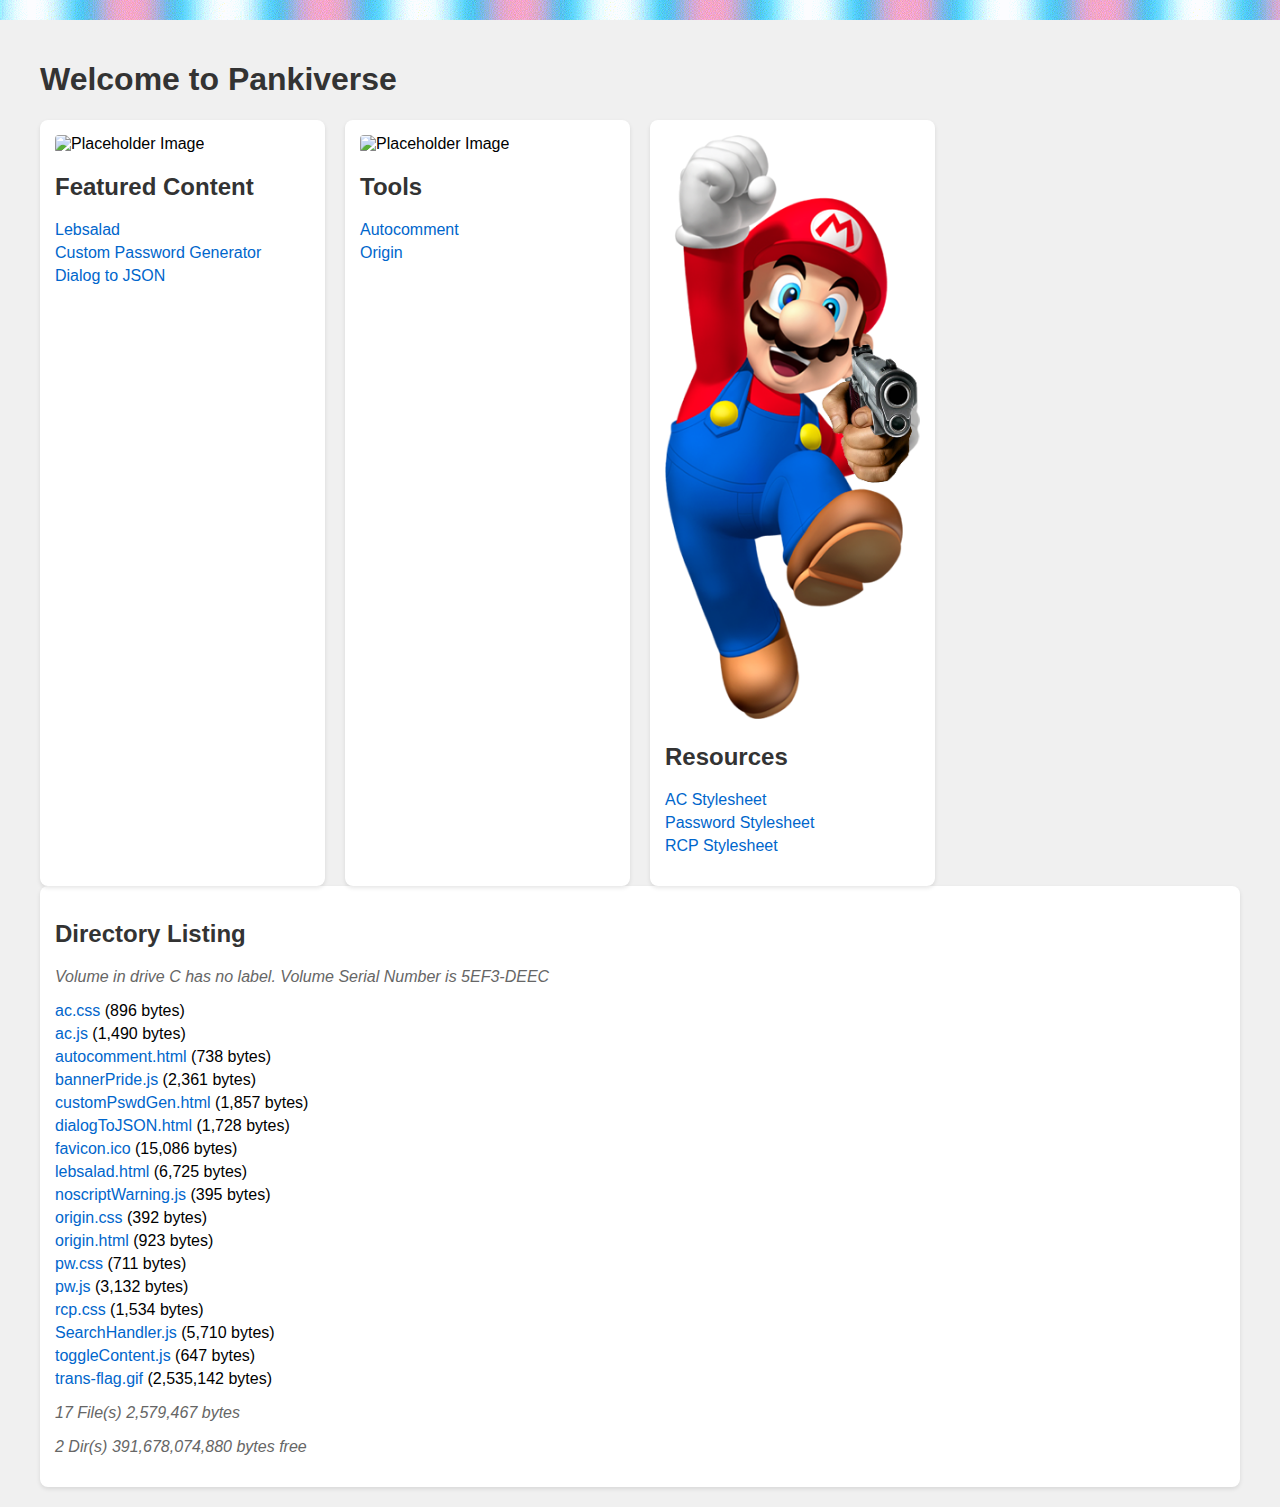
==== index.html @ c0a84991 "Add files via upload" ====
<!DOCTYPE html>
<html lang="en">
<head>
    <meta charset="UTF-8">
    <meta name="viewport" content="width=device-width, initial-scale=1.0">
    <title>Pankiverse Navigation</title>
    <link rel="icon" href="favicon.ico" type="image/x-icon">
    <style>
        body {
            font-family: Arial, sans-serif;
            margin: 0;
            padding: 0;
            background-color: #f0f0f0;
        }
        #warning-banner {
            background-color: #ffcccc;
            padding: 10px;
            text-align: center;
            font-weight: bold;
        }
        .container {
            max-width: 1200px;
            margin: 0 auto;
            padding: 20px;
        }
        .grid {
            display: grid;
            grid-template-columns: repeat(auto-fill, minmax(250px, 1fr));
            gap: 20px;
        }
        .card {
            background-color: white;
            border-radius: 8px;
            padding: 15px;
            box-shadow: 0 2px 4px rgba(0,0,0,0.1);
        }
        .card img {
            max-width: 100%;
            height: auto;
            border-radius: 4px;
        }
        h1, h2 {
            color: #333;
        }
        ul {
            list-style-type: none;
            padding: 0;
        }
        li {
            margin-bottom: 5px;
        }
        a {
            color: #0066cc;
            text-decoration: none;
        }
        a:hover {
            text-decoration: underline;
        }
        .prefix-suffix {
            font-style: italic;
            color: #666;
        }
    </style>
</head>
<body>
    <div id="warning-banner">
        <!-- Warning banner content will be inserted here by JavaScript -->
    </div>

    <div class="container">
        <h1>Welcome to Pankiverse</h1>
        
        <div class="grid">
            <div class="card">
                <img src="https://via.placeholder.com/250x150" alt="Placeholder Image">
                <h2>Featured Content</h2>
                <ul>
                    <li><a href="lebsalad.html">Lebsalad</a></li>
                    <li><a href="customPswdGen.html">Custom Password Generator</a></li>
                    <li><a href="dialogToJSON.html">Dialog to JSON</a></li>
                </ul>
            </div>
            
            <div class="card">
                <img src="https://via.placeholder.com/250x150" alt="Placeholder Image">
                <h2>Tools</h2>
                <ul>
                    <li><a href="autocomment.html">Autocomment</a></li>
                    <li><a href="origin.html">Origin</a></li>
                </ul>
            </div>
            
            <div class="card">
                <img src="selfie.png" alt="Mario">
                <h2>Resources</h2>
                <ul>
                    <li><a href="ac.css">AC Stylesheet</a></li>
                    <li><a href="pw.css">Password Stylesheet</a></li>
                    <li><a href="rcp.css">RCP Stylesheet</a></li>
                </ul>
            </div>
        </div>
        
        <div class="card">
            <h2>Directory Listing</h2>
            <p class="prefix-suffix">Volume in drive C has no label. Volume Serial Number is 5EF3-DEEC</p>
            <ul>
                <li><a href="ac.css">ac.css</a> (896 bytes)</li>
                <li><a href="ac.js">ac.js</a> (1,490 bytes)</li>
                <li><a href="autocomment.html">autocomment.html</a> (738 bytes)</li>
                <li><a href="bannerPride.js">bannerPride.js</a> (2,361 bytes)</li>
                <li><a href="customPswdGen.html">customPswdGen.html</a> (1,857 bytes)</li>
                <li><a href="dialogToJSON.html">dialogToJSON.html</a> (1,728 bytes)</li>
                <li><a href="favicon.ico">favicon.ico</a> (15,086 bytes)</li>
                <li><a href="lebsalad.html">lebsalad.html</a> (6,725 bytes)</li>
                <li><a href="noscriptWarning.js">noscriptWarning.js</a> (395 bytes)</li>
                <li><a href="origin.css">origin.css</a> (392 bytes)</li>
                <li><a href="origin.html">origin.html</a> (923 bytes)</li>
                <li><a href="pw.css">pw.css</a> (711 bytes)</li>
                <li><a href="pw.js">pw.js</a> (3,132 bytes)</li>
                <li><a href="rcp.css">rcp.css</a> (1,534 bytes)</li>
                <li><a href="SearchHandler.js">SearchHandler.js</a> (5,710 bytes)</li>
                <li><a href="toggleContent.js">toggleContent.js</a> (647 bytes)</li>
                <li><a href="trans-flag.gif">trans-flag.gif</a> (2,535,142 bytes)</li>
            </ul>
            <p class="prefix-suffix">17 File(s) 2,579,467 bytes</p>
            <p class="prefix-suffix">2 Dir(s) 391,678,074,880 bytes free</p>
        </div>
    </div>

    <script src="bannerPride.js"></script>
    <script src="noscriptWarning.js"></script>
</body>
</html>
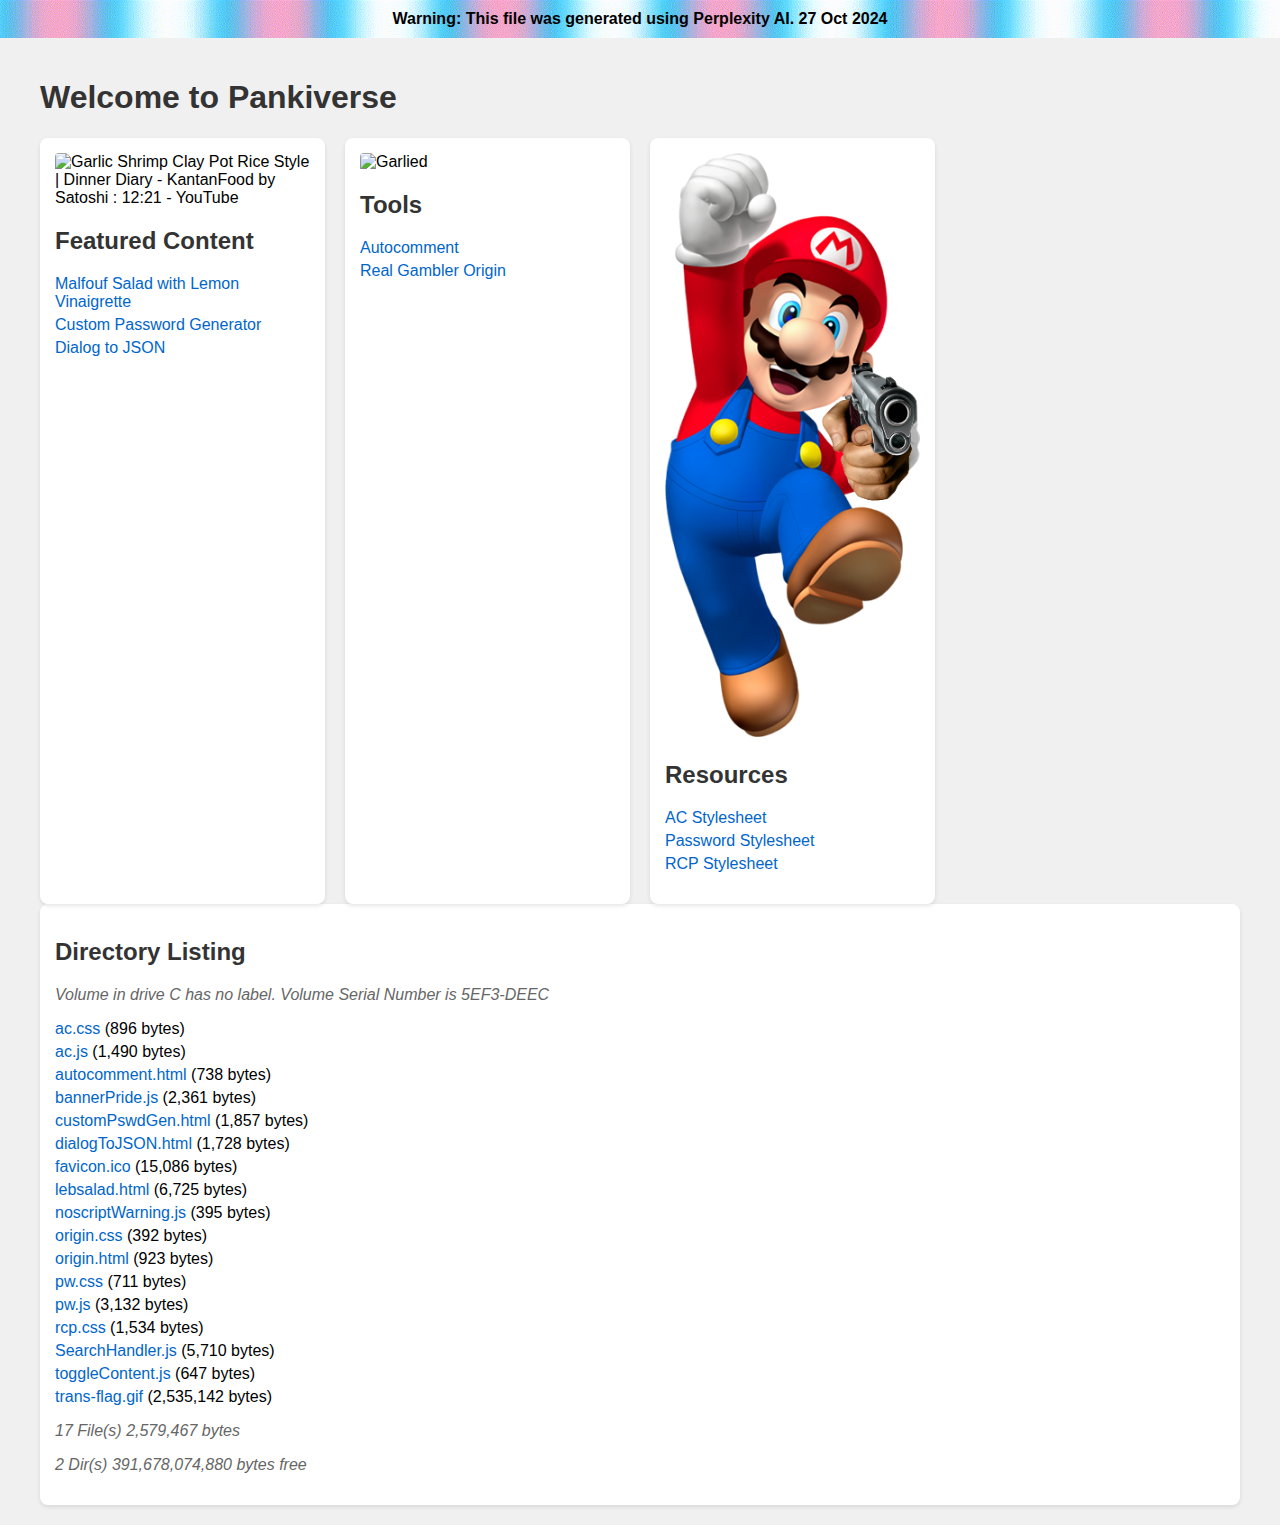
==== commit 5c57948d: "Update index.html" ====
--- a/index.html
+++ b/index.html
@@ -64,7 +64,10 @@
 </head>
 <body>
     <div id="warning-banner">
-        <!-- Warning banner content will be inserted here by JavaScript -->
+        <strong>Warning:</strong> This file was generated using Perplexity AI. 27 Oct 2024
+        <noscript>
+            <span class="javascript-warning">JavaScript is disabled. Some features may not work correctly.</span>
+        </noscript>
     </div>
 
     <div class="container">
@@ -72,21 +75,21 @@
         
         <div class="grid">
             <div class="card">
-                <img src="https://via.placeholder.com/250x150" alt="Placeholder Image">
+                <img src="https://i.ytimg.com/vi/T5S4ukg1Lqk/maxresdefault.jpg" alt="Garlic Shrimp Clay Pot Rice Style | Dinner Diary - KantanFood by Satoshi : 12:21 - YouTube">
                 <h2>Featured Content</h2>
                 <ul>
-                    <li><a href="lebsalad.html">Lebsalad</a></li>
+                    <li><a href="lebsalad.html">Malfouf Salad with Lemon Vinaigrette</a></li>
                     <li><a href="customPswdGen.html">Custom Password Generator</a></li>
                     <li><a href="dialogToJSON.html">Dialog to JSON</a></li>
                 </ul>
             </div>
             
             <div class="card">
-                <img src="https://via.placeholder.com/250x150" alt="Placeholder Image">
+                <img src="https://img.pastemagazine.com/wp-content/avuploads/2019/10/14172957/luqnf2opx6fub6apceix.jpg" alt="Garlied">
                 <h2>Tools</h2>
                 <ul>
                     <li><a href="autocomment.html">Autocomment</a></li>
-                    <li><a href="origin.html">Origin</a></li>
+                    <li><a href="origin.html">Real Gambler Origin</a></li>
                 </ul>
             </div>
             
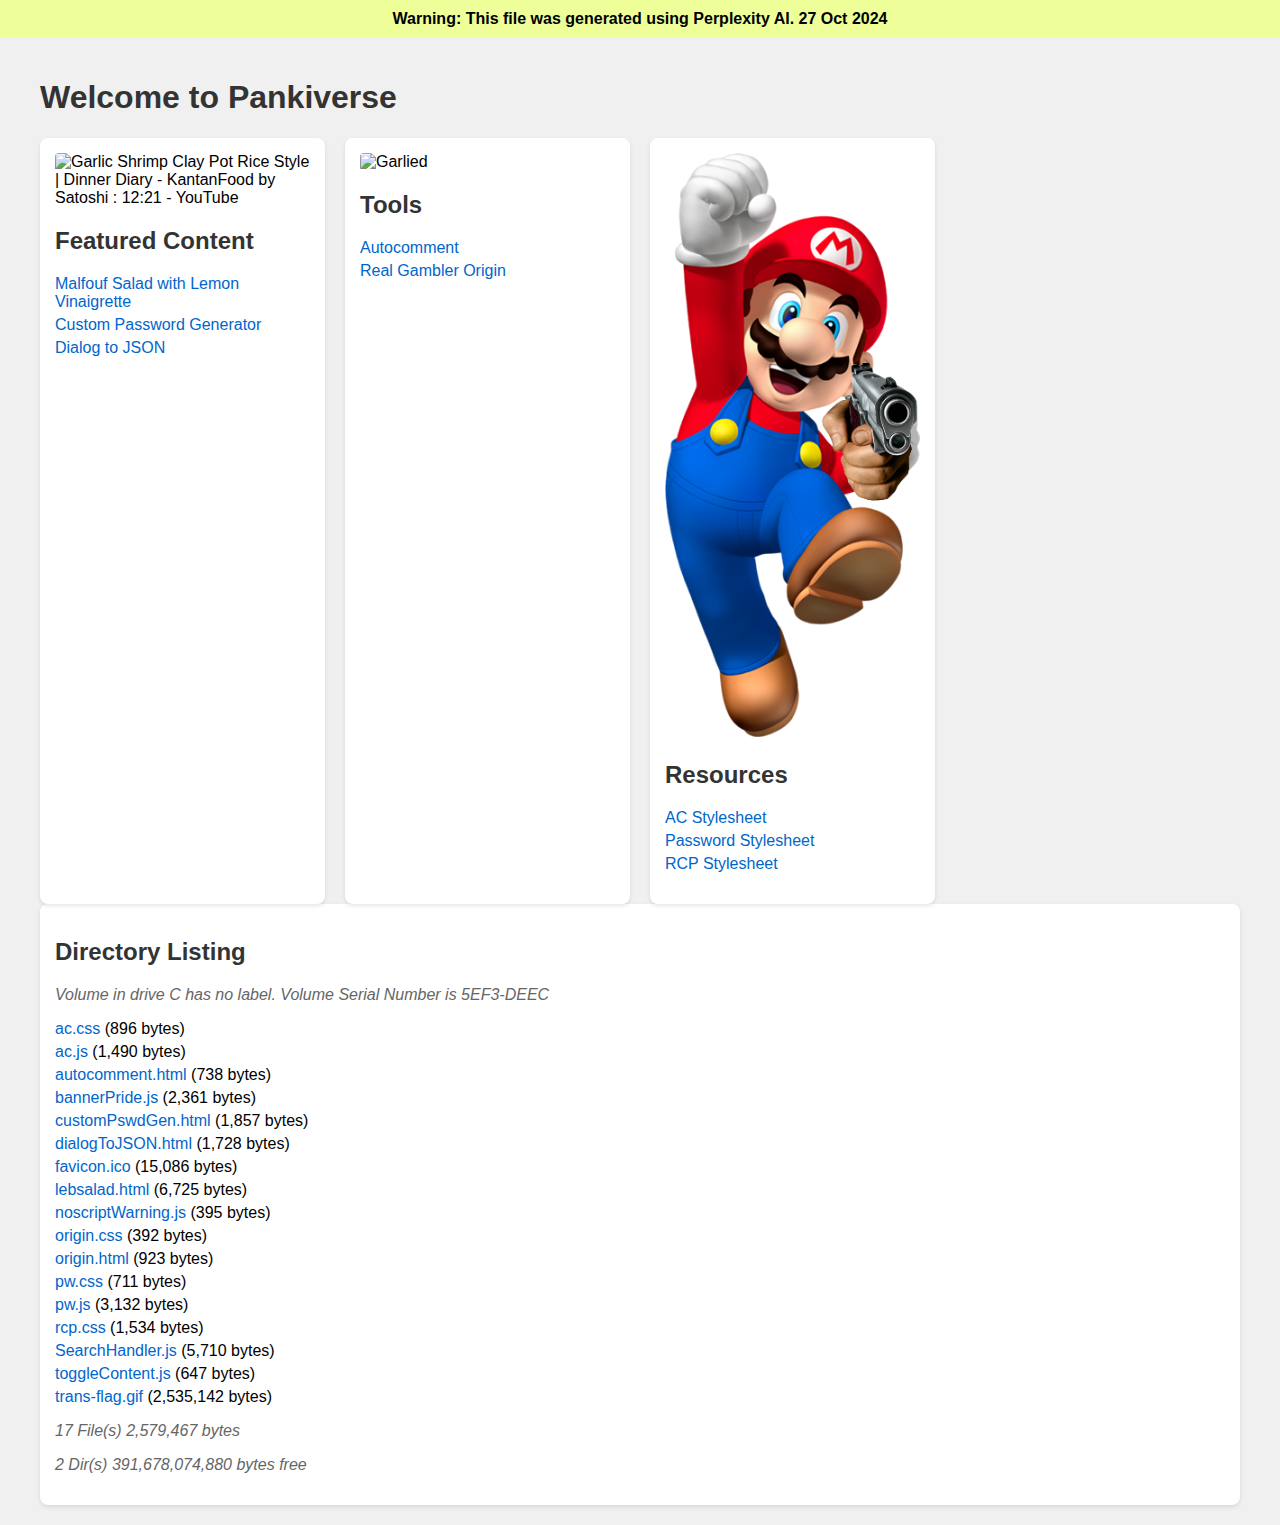
==== commit b64d399f: "Update index.html" ====
--- a/index.html
+++ b/index.html
@@ -78,7 +78,7 @@
                 <img src="https://i.ytimg.com/vi/T5S4ukg1Lqk/maxresdefault.jpg" alt="Garlic Shrimp Clay Pot Rice Style | Dinner Diary - KantanFood by Satoshi : 12:21 - YouTube">
                 <h2>Featured Content</h2>
                 <ul>
-                    <li><a href="lebsalad.html">Malfouf Salad with Lemon Vinaigrette</a></li>
+                    <li><a href="lebSalad.html">Malfouf Salad with Lemon Vinaigrette</a></li>
                     <li><a href="customPswdGen.html">Custom Password Generator</a></li>
                     <li><a href="dialogToJSON.html">Dialog to JSON</a></li>
                 </ul>
@@ -115,7 +115,7 @@
                 <li><a href="customPswdGen.html">customPswdGen.html</a> (1,857 bytes)</li>
                 <li><a href="dialogToJSON.html">dialogToJSON.html</a> (1,728 bytes)</li>
                 <li><a href="favicon.ico">favicon.ico</a> (15,086 bytes)</li>
-                <li><a href="lebsalad.html">lebsalad.html</a> (6,725 bytes)</li>
+                <li><a href="lebSalad.html">lebsalad.html</a> (6,725 bytes)</li>
                 <li><a href="noscriptWarning.js">noscriptWarning.js</a> (395 bytes)</li>
                 <li><a href="origin.css">origin.css</a> (392 bytes)</li>
                 <li><a href="origin.html">origin.html</a> (923 bytes)</li>
